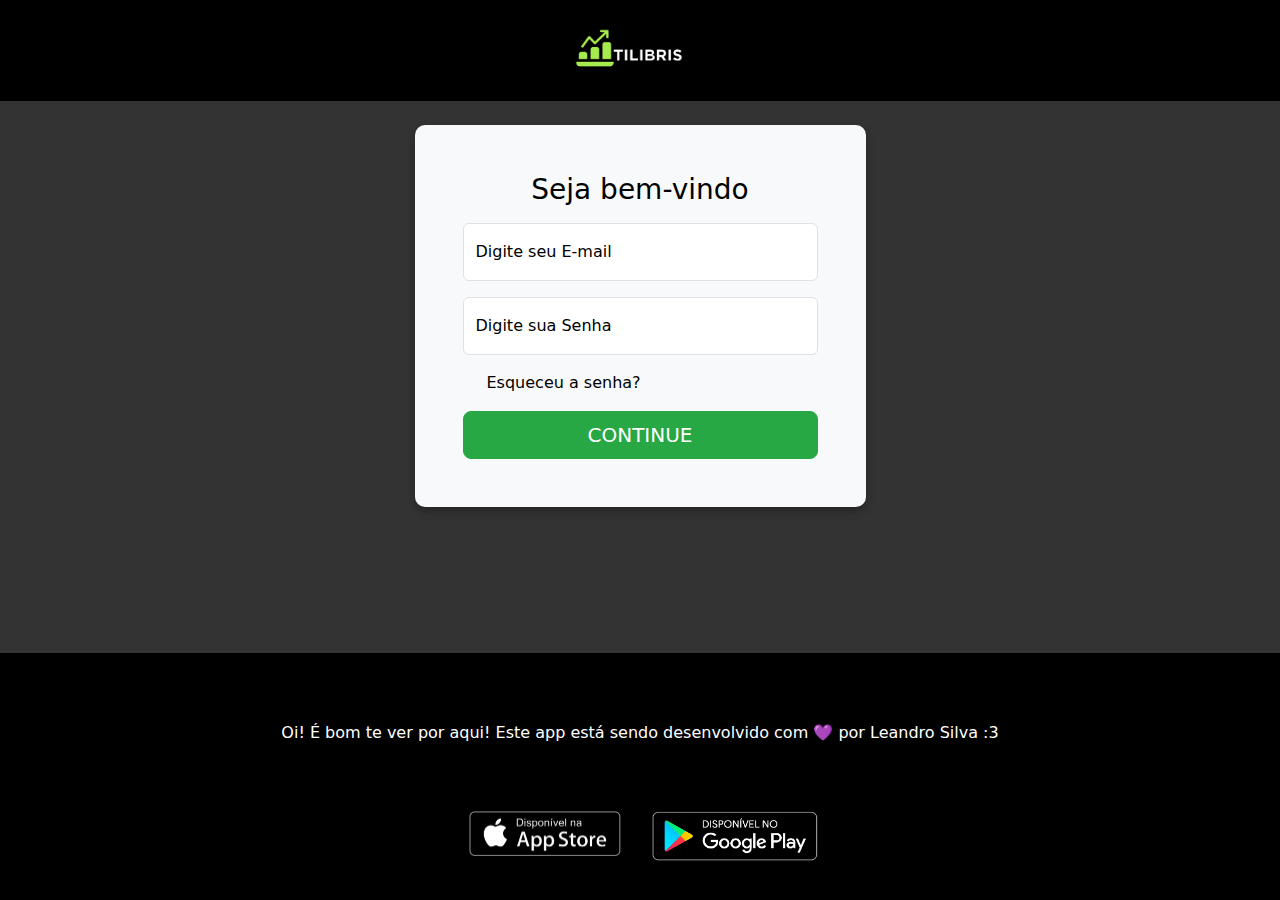
==== login.html @ c4218f14 "update 1.4" ====
<!doctype html>
<html lang="pt-br">
  <head>
    <meta charset="utf-8">
    <meta name="viewport" content="width=device-width, initial-scale=1">
    <title>Tela de login</title>
    <link href="https://cdn.jsdelivr.net/npm/bootstrap@5.3.3/dist/css/bootstrap.min.css" rel="stylesheet" integrity="sha384-QWTKZyjpPEjISv5WaRU9OFeRpok6YctnYmDr5pNlyT2bRjXh0JMhjY6hW+ALEwIH" crossorigin="anonymous">
    <link href="styleslogin.css" rel="stylesheet" type="text/css">
   
  </head>
  <body>
    <nav class="navbar navbar-expand-md bg-black navbar-dark">
      <div class="container-fluid d-flex justify-content-center">
        <a class="navbar-brand" href="./index.html">
          <img class="d-block" src="./imagens/Tilibris_ok.png" alt="logo" style="width: 190px; height: 75px;">
        </a>
        <button class="navbar-toggler" type="button" data-bs-toggle="collapse" data-bs-target="#navbarSupportedContent" aria-controls="navbarSupportedContent" aria-expanded="false" aria-label="Toggle navigation">
          <span class="navbar-toggler-icon"></span>
        </button>
      </div>
    </nav>
    
    <div class="container mt-4 flex-grow-1">
      <div class="row align-items-center">
        <div class="col-md-10 mx-auto col-lg-5">
          <form class="p-4 p-md-5 form-container">
            <div class="form-floating mb-3 text-center">
              <p class="h3">Seja bem-vindo</p>
            </div>
            <div class="form-floating mb-3">
              <input type="email" class="form-control" id="inputEmail" placeholder="Digite seu E-mail" required />
              <label for="inputEmail">Digite seu E-mail</label>
            </div>
            <div class="form-floating mb-3">
              <input type="password" class="form-control" id="inputPassword" placeholder="Digite sua Senha" required />
              <label for="inputPassword">Digite sua Senha</label>
            </div>
            <div class="form-check mb-3">
              <a href="#" style="text-decoration: none; color: inherit;">Esqueceu a senha?</a>
            </div>
            <button class="btn btn-lg btn-success" type="submit">CONTINUE</button>
          </form>
        </div>
      </div>
    </div>

    <footer class="text-center bg-black navbar-dark" style="color: white;">
      <p class="py-5">Oi! É bom te ver por aqui! Este app está sendo desenvolvido com 💜 por Leandro Silva :3</p>
      <div class="container">
          <div class="row justify-content-center">
             
              <div class="col-6 col-md-2 d-flex justify-content-center">
                  <a href="https://www.apple.com/app-store/" target="#" aria-label="Baixe na App Store">
                      <img src="./imagens/app_store.png" alt="App Store" class="img-fluid pb-3">
                  </a>
              </div>
              
              <div class="col-6 col-md-2 d-flex justify-content-center">
                  <a href="https://play.google.com/store" target="#" aria-label="Baixe no Google Play">
                      <img src="./imagens/googleplay.png" alt="Google Play" class="img-fluid pb-3">
                  </a>
              </div>
          </div>
      </div>
  </footer>

    <script src="https://cdn.jsdelivr.net/npm/bootstrap@5.3.3/dist/js/bootstrap.bundle.min.js" integrity="sha384-YvpcrYf0tY3lHB60NNkmXc5s9fDVZLESaAA55NDzOxhy9GkcIdslK1eN7N6jIeHz" crossorigin="anonymous"></script>
  </body>
</html>
---- styleslogin.css ----
body {
    background-color: #333333;
    color: white;
    display: flex;
    flex-direction: column;
    min-height: 100vh; /* Garante que o body ocupe toda a altura da tela */
  }
  .form-container {
    background-color: #f8f9fa;
    color: black;
    border: none;
    border-radius: 10px;
    box-shadow: 0 4px 8px rgba(0, 0, 0, 0.3);
  }
  footer {
    background-color: #000;
    padding: 20px 0;
    color: white;
  }
  .footer-text {
    font-size: 1.2rem;
  }
  .footer-images img {
    max-width: 150px;
  }
  .btn-success {
    width: 100%;
    background-color: #28a745;
    border-color: #28a745;
  }
  .btn-success:hover {
    background-color: #218838;
    border-color: #1e7e34;
  }
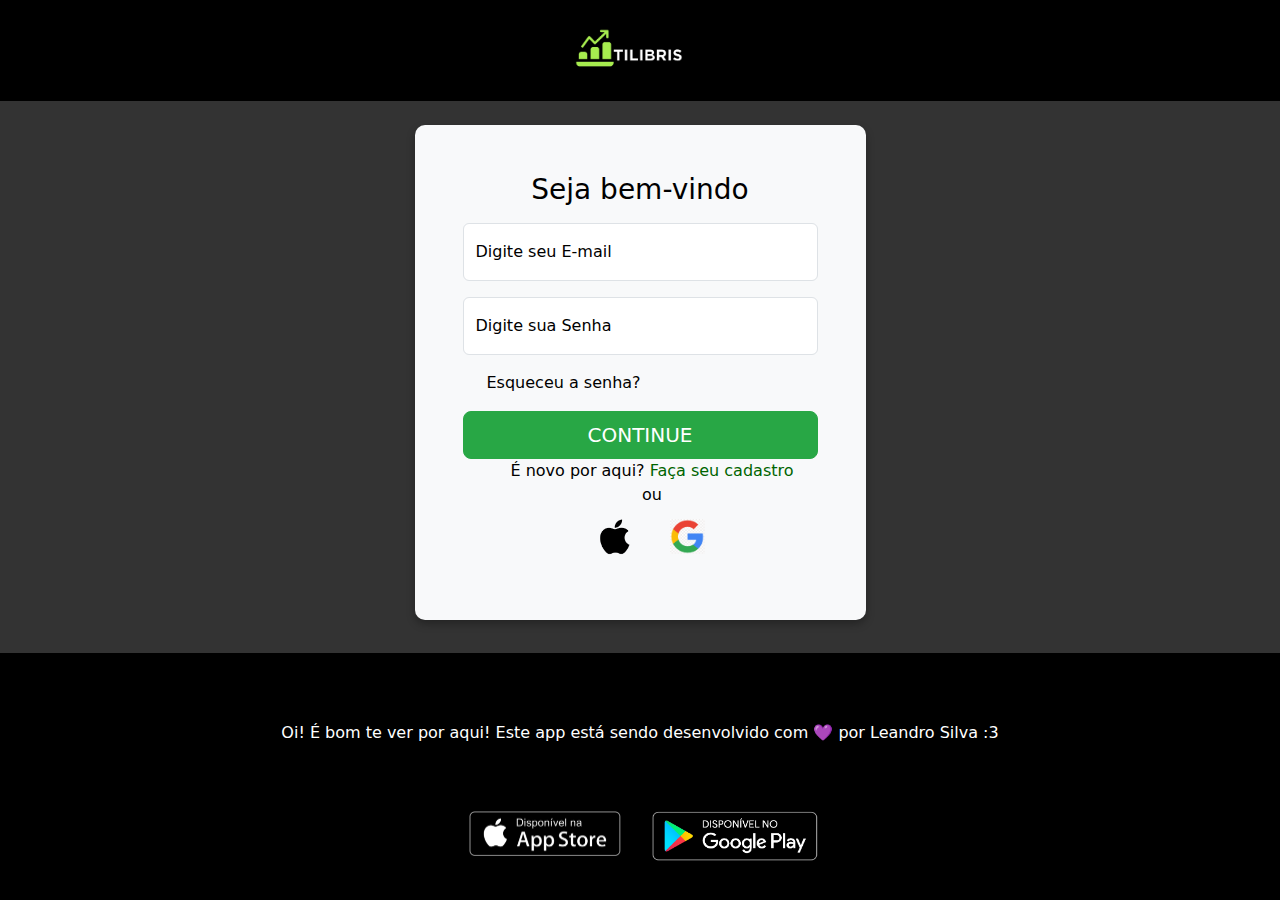
==== commit 747a67e9: "update 1.5" ====
--- a/login.html
+++ b/login.html
@@ -39,6 +39,19 @@
               <a href="#" style="text-decoration: none; color: inherit;">Esqueceu a senha?</a>
             </div>
             <button class="btn btn-lg btn-success" type="submit">CONTINUE</button>
+            <div class="form-check mb-3" style="text-align: center;">
+              <a href="#" style="text-decoration: none; color: inherit;">
+                É novo por aqui? 
+                <span style="color: #006400;">Faça seu cadastro</span><br> ou
+              </a>
+              <div style="margin-top: 10px;">
+                
+                <a href="https://appleid.apple.com/" target="_blank"><img src="./imagens/apple.png" alt="Apple ID" style="width: 70px; margin: 0 0px;"></a><a href="https://mail.google.com/" target="_blank"><img src="./imagens/goolge.png" alt="Google Mail" style="width: 35px; margin: 0 20px;"></a>
+
+              </div>
+            </div>
+            
+            
           </form>
         </div>
       </div>
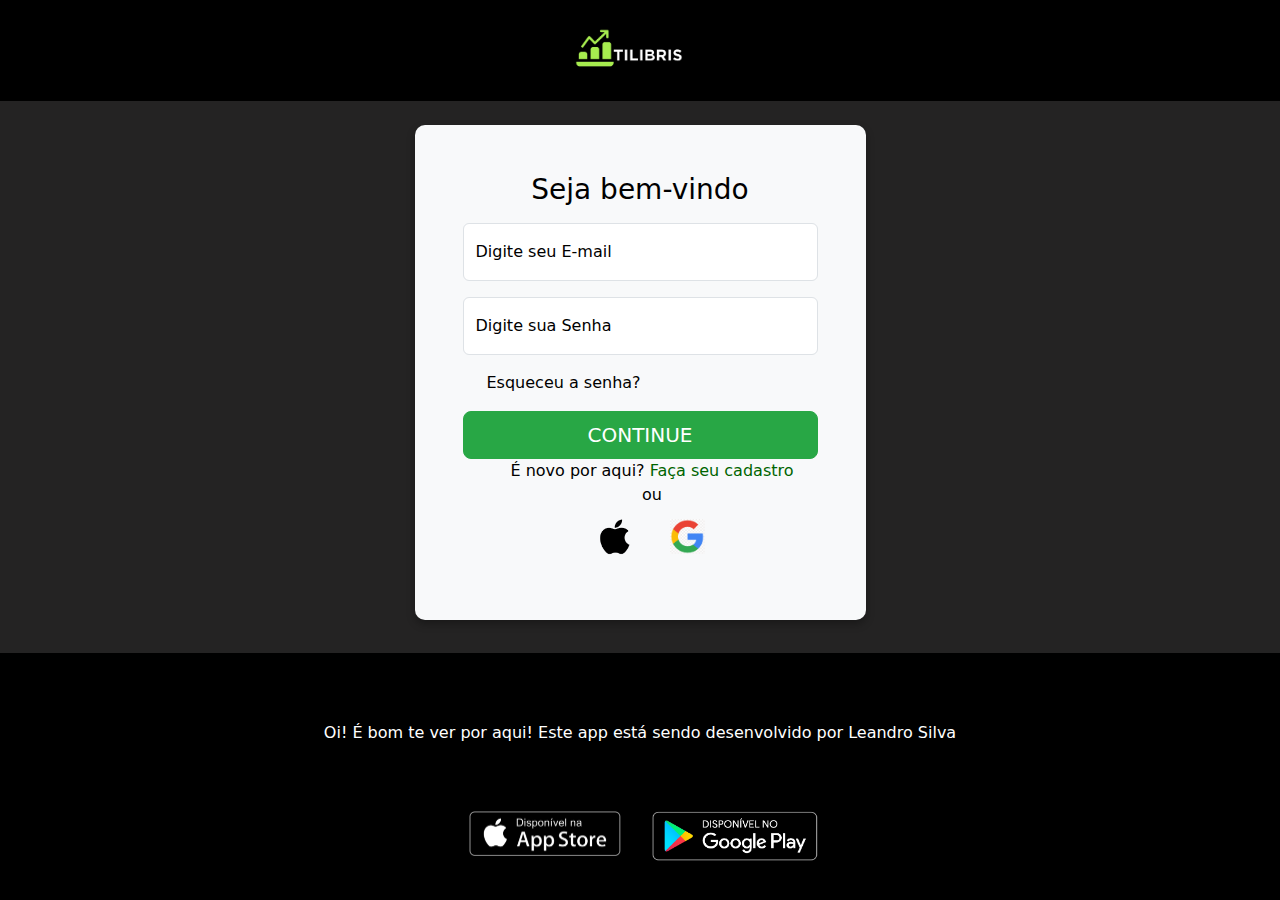
==== commit 546da9d1: "update 1.9" ====
--- a/login.html
+++ b/login.html
@@ -58,7 +58,7 @@
     </div>
 
     <footer class="text-center bg-black navbar-dark" style="color: white;">
-      <p class="py-5">Oi! É bom te ver por aqui! Este app está sendo desenvolvido com 💜 por Leandro Silva :3</p>
+      <p class="py-5">Oi! É bom te ver por aqui! Este app está sendo desenvolvido por Leandro Silva</p>
       <div class="container">
           <div class="row justify-content-center">
              
--- a/styleslogin.css
+++ b/styleslogin.css
@@ -1,5 +1,5 @@
 body {
-    background-color: #333333;
+    background-color: #242323;
     color: white;
     display: flex;
     flex-direction: column;
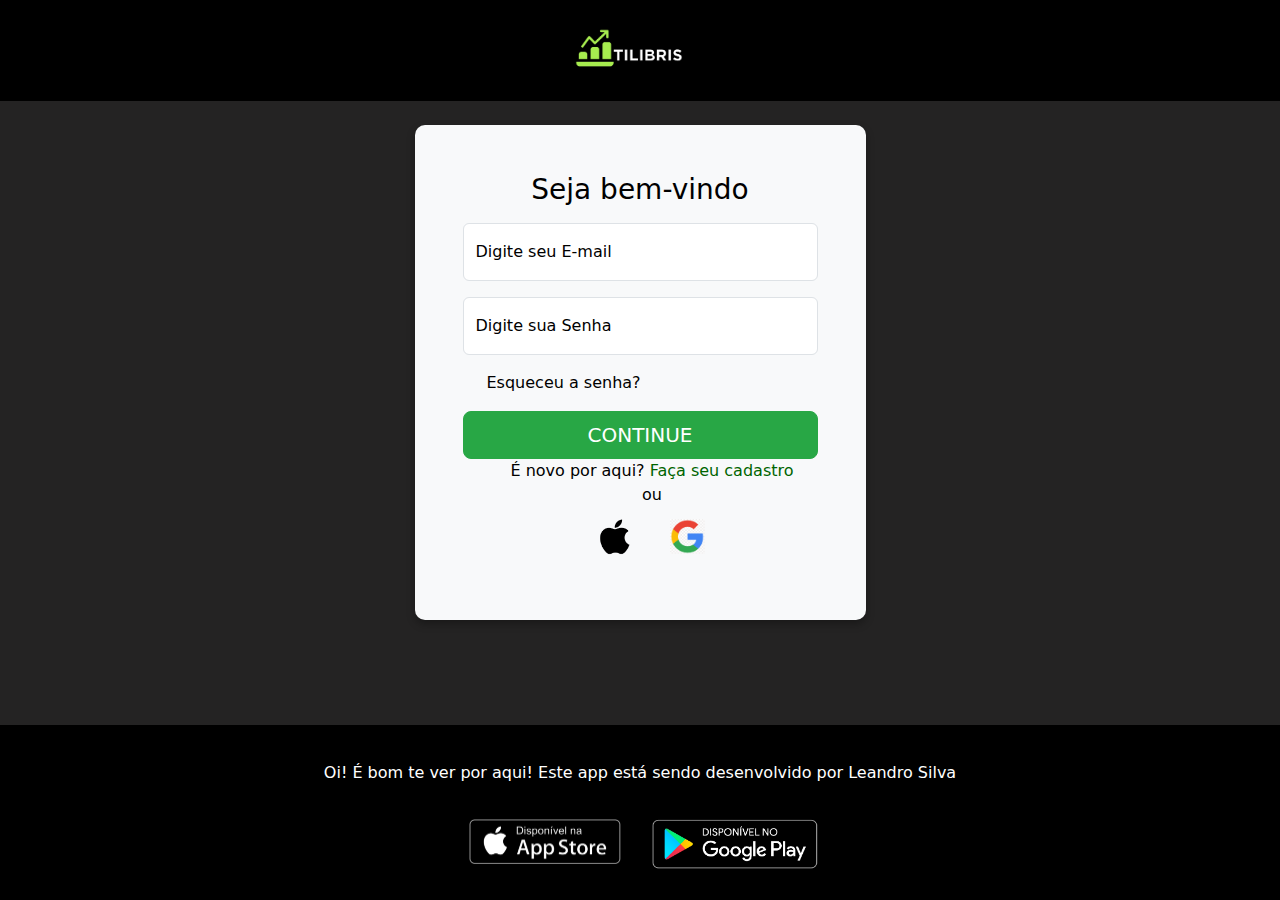
==== commit 00f58bce: "update 1.9" ====
--- a/login.html
+++ b/login.html
@@ -23,7 +23,8 @@
     <div class="container mt-4 flex-grow-1">
       <div class="row align-items-center">
         <div class="col-md-10 mx-auto col-lg-5">
-          <form class="p-4 p-md-5 form-container">
+          <form class="p-4 p-md-5 form-container mb-4">
+
             <div class="form-floating mb-3 text-center">
               <p class="h3">Seja bem-vindo</p>
             </div>
@@ -57,25 +58,26 @@
       </div>
     </div>
 
-    <footer class="text-center bg-black navbar-dark" style="color: white;">
-      <p class="py-5">Oi! É bom te ver por aqui! Este app está sendo desenvolvido por Leandro Silva</p>
-      <div class="container">
-          <div class="row justify-content-center">
-             
-              <div class="col-6 col-md-2 d-flex justify-content-center">
-                  <a href="https://www.apple.com/app-store/" target="#" aria-label="Baixe na App Store">
-                      <img src="./imagens/app_store.png" alt="App Store" class="img-fluid pb-3">
-                  </a>
-              </div>
-              
-              <div class="col-6 col-md-2 d-flex justify-content-center">
-                  <a href="https://play.google.com/store" target="#" aria-label="Baixe no Google Play">
-                      <img src="./imagens/googleplay.png" alt="Google Play" class="img-fluid pb-3">
-                  </a>
-              </div>
+  <footer class="text-center bg-black navbar-dark" style="color: white;">
+  <p class="py-3">Oi! É bom te ver por aqui! Este app está sendo desenvolvido por Leandro Silva</p>
+  <div class="container">
+      <div class="row justify-content-center">
+         
+          <div class="col-4 col-md-2 d-flex justify-content-center">
+              <a href="https://www.apple.com/app-store/" target="#" aria-label="Baixe na App Store">
+                  <img src="./imagens/app_store.png" alt="App Store" class="img-fluid pb-2">
+              </a>
+          </div>
+          
+          <div class="col-4 col-md-2 d-flex justify-content-center">
+              <a href="https://play.google.com/store" target="#" aria-label="Baixe no Google Play">
+                  <img src="./imagens/googleplay.png" alt="Google Play" class="img-fluid pb-2">
+              </a>
           </div>
       </div>
-  </footer>
+  </div>
+</footer>
+
 
     <script src="https://cdn.jsdelivr.net/npm/bootstrap@5.3.3/dist/js/bootstrap.bundle.min.js" integrity="sha384-YvpcrYf0tY3lHB60NNkmXc5s9fDVZLESaAA55NDzOxhy9GkcIdslK1eN7N6jIeHz" crossorigin="anonymous"></script>
   </body>
--- a/styleslogin.css
+++ b/styleslogin.css
@@ -31,4 +31,6 @@
   .btn-success:hover {
     background-color: #218838;
     border-color: #1e7e34;
-  }+  }
+
+  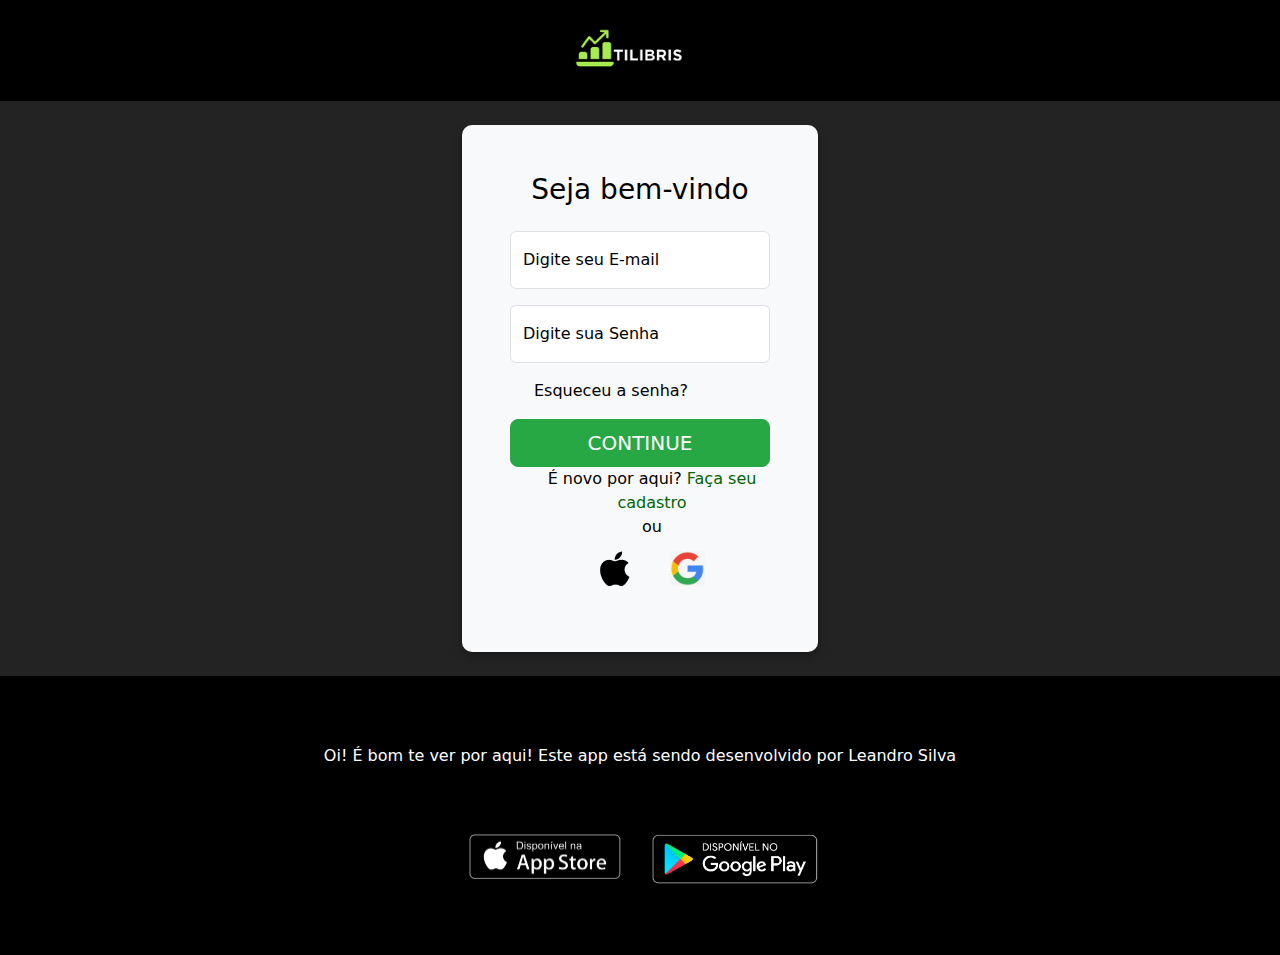
==== commit a94e2b8f: "update 2.0" ====
--- a/login.html
+++ b/login.html
@@ -22,10 +22,10 @@
     
     <div class="container mt-4 flex-grow-1">
       <div class="row align-items-center">
-        <div class="col-md-10 mx-auto col-lg-5">
+        <div class="col-8 col-md-6 mx-auto col-lg-4">
           <form class="p-4 p-md-5 form-container mb-4">
 
-            <div class="form-floating mb-3 text-center">
+            <div class="form-floating mb-4 text-center">
               <p class="h3">Seja bem-vindo</p>
             </div>
             <div class="form-floating mb-3">
@@ -59,19 +59,19 @@
     </div>
 
   <footer class="text-center bg-black navbar-dark" style="color: white;">
-  <p class="py-3">Oi! É bom te ver por aqui! Este app está sendo desenvolvido por Leandro Silva</p>
+  <p class="py-5">Oi! É bom te ver por aqui! Este app está sendo desenvolvido por Leandro Silva</p>
   <div class="container">
       <div class="row justify-content-center">
          
           <div class="col-4 col-md-2 d-flex justify-content-center">
               <a href="https://www.apple.com/app-store/" target="#" aria-label="Baixe na App Store">
-                  <img src="./imagens/app_store.png" alt="App Store" class="img-fluid pb-2">
+                  <img src="./imagens/app_store.png" alt="App Store" class="img-fluid pb-5">
               </a>
           </div>
           
           <div class="col-4 col-md-2 d-flex justify-content-center">
               <a href="https://play.google.com/store" target="#" aria-label="Baixe no Google Play">
-                  <img src="./imagens/googleplay.png" alt="Google Play" class="img-fluid pb-2">
+                  <img src="./imagens/googleplay.png" alt="Google Play" class="img-fluid pb-5">
               </a>
           </div>
       </div>
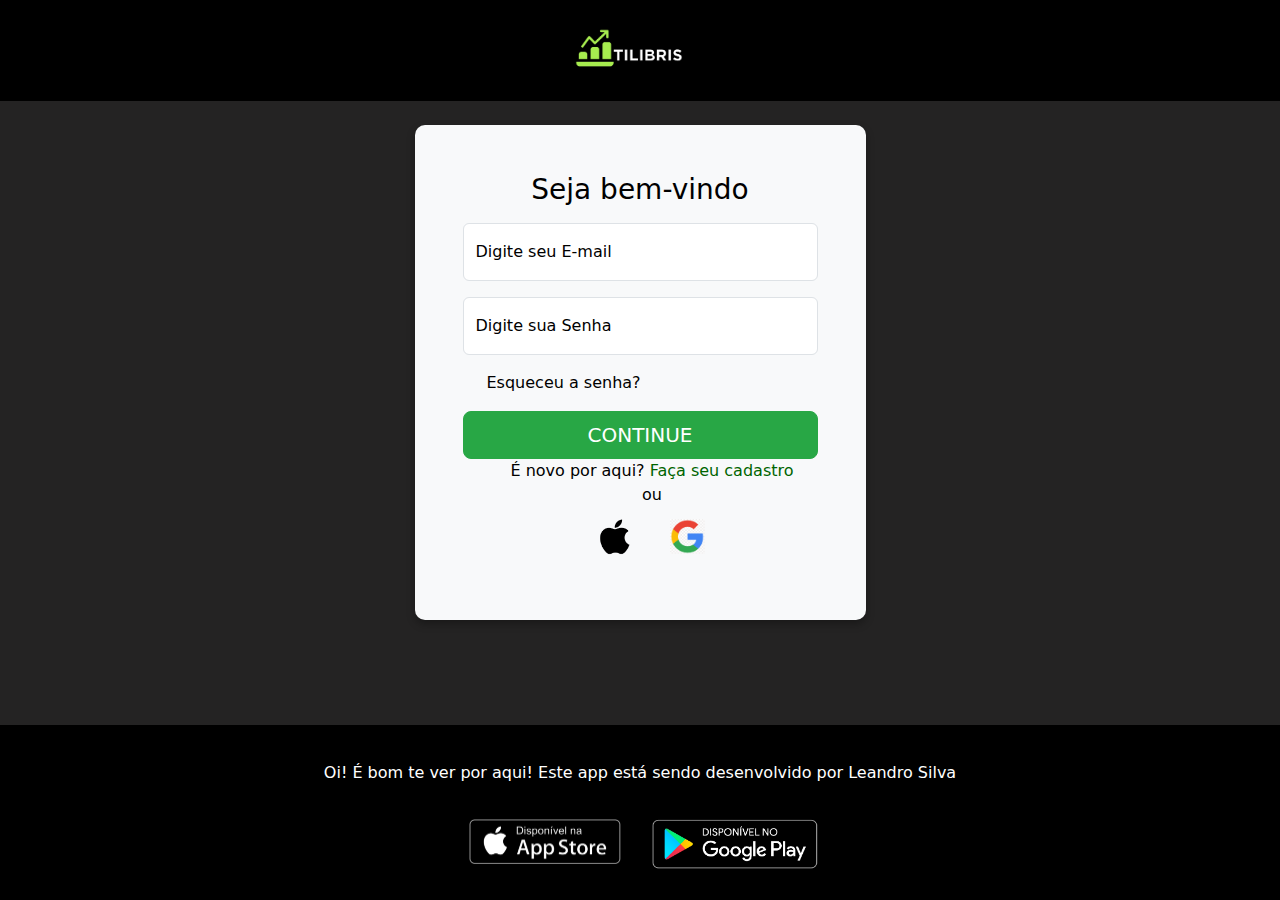
==== commit c63a4118: "update 2.1" ====
--- a/login.html
+++ b/login.html
@@ -22,10 +22,10 @@
     
     <div class="container mt-4 flex-grow-1">
       <div class="row align-items-center">
-        <div class="col-8 col-md-6 mx-auto col-lg-4">
+        <div class="col-md-10 mx-auto col-lg-5">
           <form class="p-4 p-md-5 form-container mb-4">
 
-            <div class="form-floating mb-4 text-center">
+            <div class="form-floating mb-3 text-center">
               <p class="h3">Seja bem-vindo</p>
             </div>
             <div class="form-floating mb-3">
@@ -59,19 +59,19 @@
     </div>
 
   <footer class="text-center bg-black navbar-dark" style="color: white;">
-  <p class="py-5">Oi! É bom te ver por aqui! Este app está sendo desenvolvido por Leandro Silva</p>
+  <p class="py-3">Oi! É bom te ver por aqui! Este app está sendo desenvolvido por Leandro Silva</p>
   <div class="container">
       <div class="row justify-content-center">
          
           <div class="col-4 col-md-2 d-flex justify-content-center">
               <a href="https://www.apple.com/app-store/" target="#" aria-label="Baixe na App Store">
-                  <img src="./imagens/app_store.png" alt="App Store" class="img-fluid pb-5">
+                  <img src="./imagens/app_store.png" alt="App Store" class="img-fluid pb-2">
               </a>
           </div>
           
           <div class="col-4 col-md-2 d-flex justify-content-center">
               <a href="https://play.google.com/store" target="#" aria-label="Baixe no Google Play">
-                  <img src="./imagens/googleplay.png" alt="Google Play" class="img-fluid pb-5">
+                  <img src="./imagens/googleplay.png" alt="Google Play" class="img-fluid pb-2">
               </a>
           </div>
       </div>
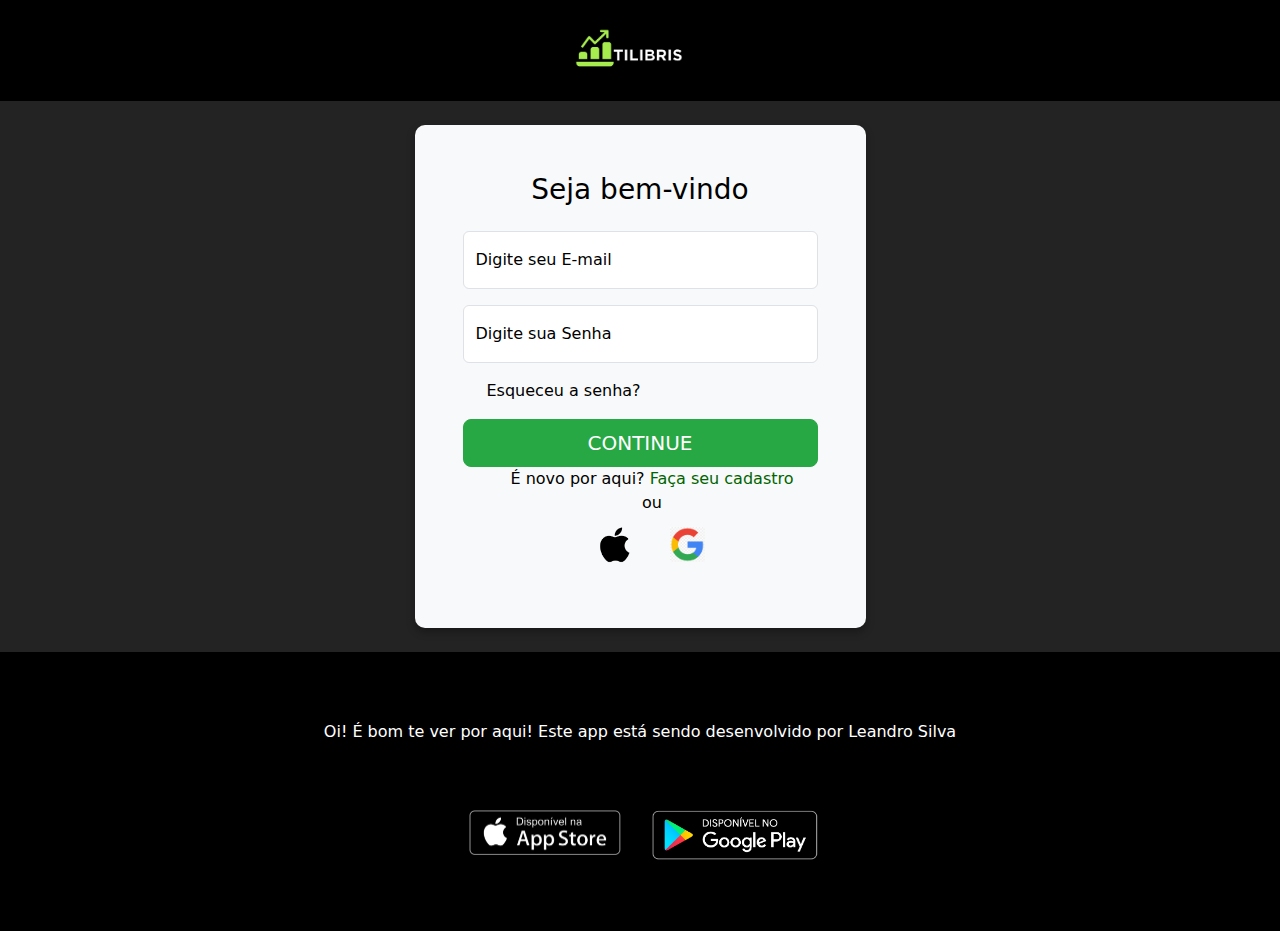
==== commit 235522c6: "update 2.2" ====
--- a/login.html
+++ b/login.html
@@ -22,10 +22,10 @@
     
     <div class="container mt-4 flex-grow-1">
       <div class="row align-items-center">
-        <div class="col-md-10 mx-auto col-lg-5">
+        <div class="col-10 col-md-6 mx-auto col-lg-5">
           <form class="p-4 p-md-5 form-container mb-4">
 
-            <div class="form-floating mb-3 text-center">
+            <div class="form-floating mb-4 text-center">
               <p class="h3">Seja bem-vindo</p>
             </div>
             <div class="form-floating mb-3">
@@ -58,27 +58,28 @@
       </div>
     </div>
 
-  <footer class="text-center bg-black navbar-dark" style="color: white;">
-  <p class="py-3">Oi! É bom te ver por aqui! Este app está sendo desenvolvido por Leandro Silva</p>
-  <div class="container">
-      <div class="row justify-content-center">
-         
-          <div class="col-4 col-md-2 d-flex justify-content-center">
-              <a href="https://www.apple.com/app-store/" target="#" aria-label="Baixe na App Store">
-                  <img src="./imagens/app_store.png" alt="App Store" class="img-fluid pb-2">
-              </a>
-          </div>
-          
-          <div class="col-4 col-md-2 d-flex justify-content-center">
-              <a href="https://play.google.com/store" target="#" aria-label="Baixe no Google Play">
-                  <img src="./imagens/googleplay.png" alt="Google Play" class="img-fluid pb-2">
-              </a>
+    <footer class="text-center bg-black navbar-dark" style="color: white;">
+      <p class="py-5">Oi! É bom te ver por aqui! Este app está sendo desenvolvido por Leandro Silva</p>
+      <div class="container">
+          <div class="row justify-content-center">
+             
+              <div class="col-4 col-md-2 d-flex justify-content-center">
+                  <a href="https://www.apple.com/app-store/" target="#" aria-label="Baixe na App Store">
+                      <img src="./imagens/app_store.png" alt="App Store" class="img-fluid pb-5">
+                  </a>
+              </div>
+              
+              <div class="col-4 col-md-2 d-flex justify-content-center">
+                  <a href="https://play.google.com/store" target="#" aria-label="Baixe no Google Play">
+                      <img src="./imagens/googleplay.png" alt="Google Play" class="img-fluid pb-5">
+                  </a>
+              </div>
           </div>
       </div>
-  </div>
-</footer>
-
-
-    <script src="https://cdn.jsdelivr.net/npm/bootstrap@5.3.3/dist/js/bootstrap.bundle.min.js" integrity="sha384-YvpcrYf0tY3lHB60NNkmXc5s9fDVZLESaAA55NDzOxhy9GkcIdslK1eN7N6jIeHz" crossorigin="anonymous"></script>
-  </body>
-</html>
+    </footer>
+    
+    
+        <script src="https://cdn.jsdelivr.net/npm/bootstrap@5.3.3/dist/js/bootstrap.bundle.min.js" integrity="sha384-YvpcrYf0tY3lHB60NNkmXc5s9fDVZLESaAA55NDzOxhy9GkcIdslK1eN7N6jIeHz" crossorigin="anonymous"></script>
+      </body>
+    </html>
+    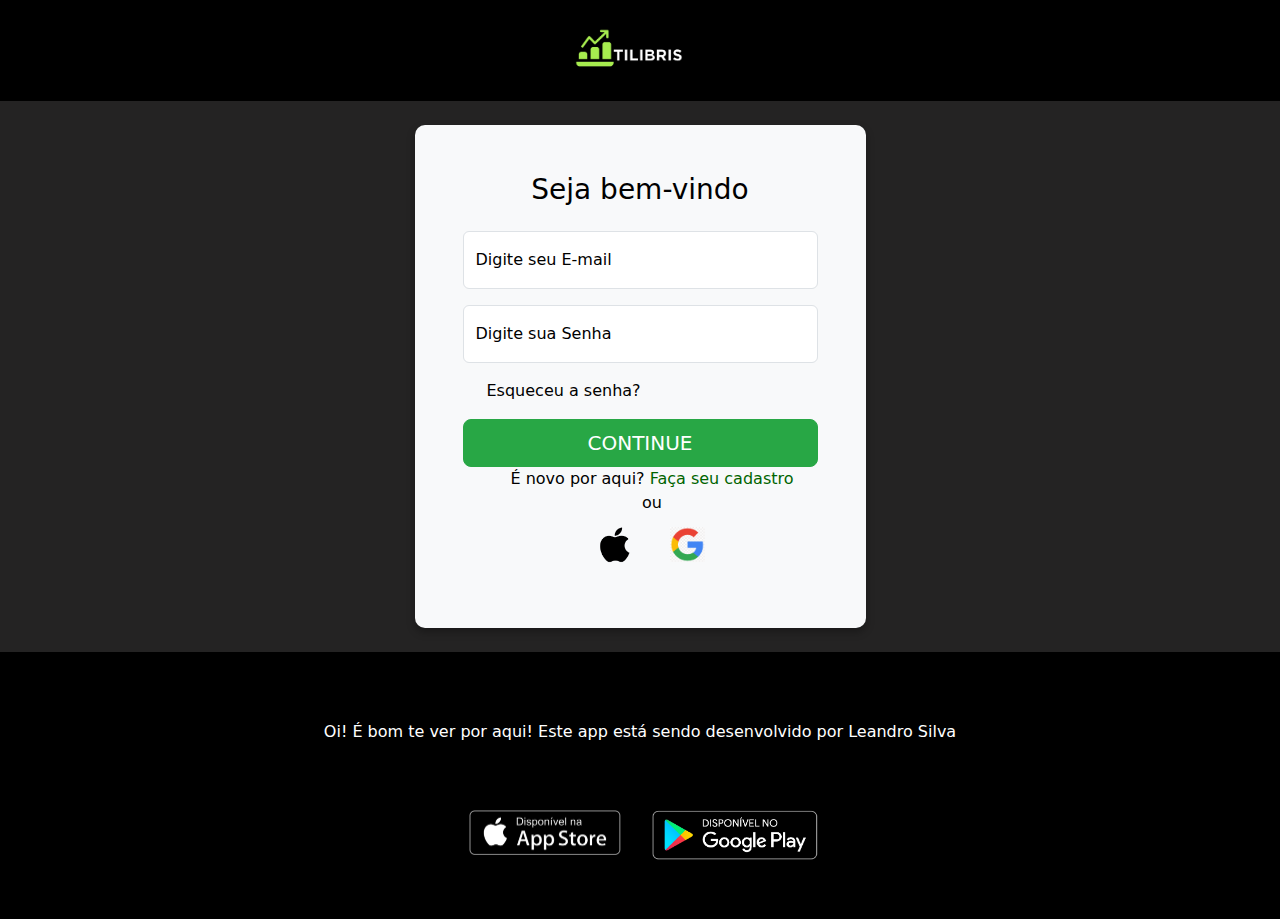
==== commit cbb78cf0: "update 2.3" ====
--- a/login.html
+++ b/login.html
@@ -58,7 +58,7 @@
       </div>
     </div>
 
-    <footer class="text-center bg-black navbar-dark" style="color: white;">
+    <footer class="text-center bg-black navbar-dark pb-2" style="color: white;">
       <p class="py-5">Oi! É bom te ver por aqui! Este app está sendo desenvolvido por Leandro Silva</p>
       <div class="container">
           <div class="row justify-content-center">
